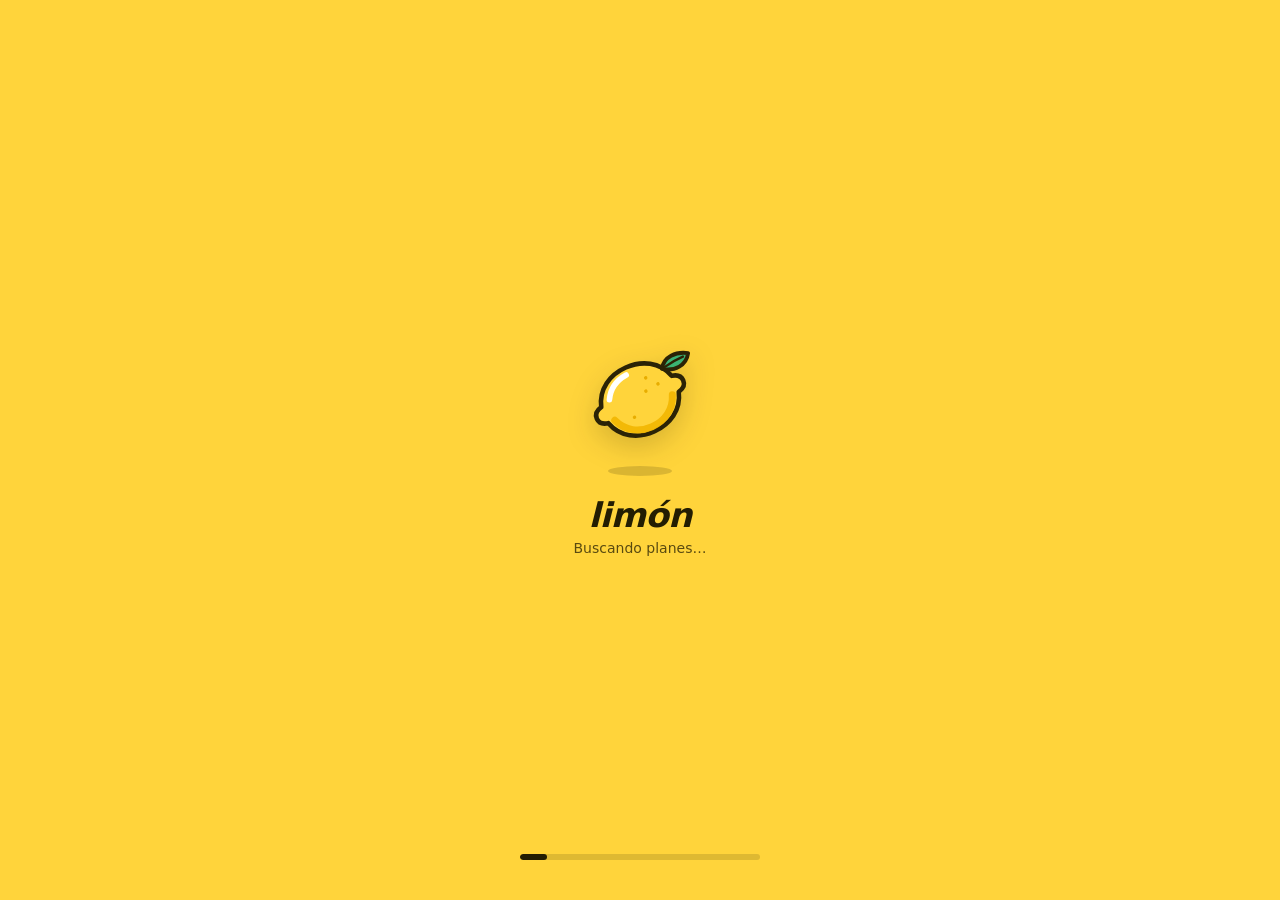
==== web/index.html @ 34e5496b "Sin cuenta: guardar sigue funcionando; al 3.º guardado (y al 10.º) un aviso de lo que da la cuenta, " ====
<!doctype html>
<html lang="es">
<head>
<title>Planes en Madrid hoy y este finde · Limón</title>
<meta charset="utf-8">
<!-- Política de contenido: solo se carga código de la propia web, jsDelivr (con huella fija) y la comprobación anti-robots de Cloudflare -->
<!-- Seguridad: solo se ejecutan los scripts propios, los de este archivo (por su huella sha256) y las librerías con versión fija.
     Si cambias un script en línea de esta página, hay que recalcular su huella: lo vigila engine/tests/app/csp.test.mjs -->
<meta http-equiv="Content-Security-Policy" content="default-src 'self'; script-src 'self' 'sha256-6MOrZb5ugijQSlBUHNkO+5pAqWmi2qhJG7fSsbmzd58=' 'sha256-LXoKOwua+sQpjfu1/B/iM1oUHwbHN1ejNSiXjOMVWnc=' 'sha256-A68TYunTNYM7ei2Yp7pqducrDzv0j/1QO+CiKWINx58=' 'sha256-kZ68LaBDgvP18gpg7Fv3SHzEV7tDvdum3p7oh9n8dr4=' https://cdn.jsdelivr.net/npm/@supabase/supabase-js@2.45.4/ https://cdn.jsdelivr.net/npm/leaflet@1.9.4/ https://challenges.cloudflare.com https://static.cloudflareinsights.com; style-src 'self' 'unsafe-inline' https://fonts.googleapis.com https://cdn.jsdelivr.net/npm/leaflet@1.9.4/; font-src 'self' https://fonts.gstatic.com; img-src 'self' data: blob: https:; connect-src 'self' https://limonplanes.com https://cloudflareinsights.com https://pxeqbxxfsrvsxcdfiddc.supabase.co wss://pxeqbxxfsrvsxcdfiddc.supabase.co https://vxxempphqdpzrzcrtfvw.supabase.co wss://vxxempphqdpzrzcrtfvw.supabase.co https://api.open-meteo.com; frame-src https://challenges.cloudflare.com; worker-src 'self'; manifest-src 'self'; object-src 'none'; base-uri 'self'; form-action 'self'">
<meta name="referrer" content="strict-origin-when-cross-origin">
<meta name="viewport" content="width=device-width, initial-scale=1, viewport-fit=cover">
<meta name="description" content="Qué hacer hoy y este fin de semana en tu ciudad: conciertos, teatro, exposiciones, planes gratis y con niños, en una agenda gratis y sin anuncios. Y en Madrid, también las calles cortadas antes de salir.">
<!-- El arranque se descarga a la vez que el estilo, sin esperar a que el navegador llegue a sus etiquetas (mismas direcciones y ?v= que abajo) -->
<link rel="preload" as="script" href="config.js?v=20261115j">
<link rel="preload" as="script" href="data.js?v=20261115j">
<link rel="preload" as="script" href="js/app.js?v=20261115j">
<link rel="preconnect" href="https://cdn.jsdelivr.net" crossorigin>
<link rel="icon" href="limon.svg" type="image/svg+xml">
<link rel="apple-touch-icon" href="limon-180.png">
<link rel="manifest" href="manifest.webmanifest">
<meta property="og:title" content="Limón · Los planes de tu zona"><meta property="og:description" content="Conciertos, teatro, exposiciones y actividades cerca de ti, cada día.">
<meta property="og:image" content="https://limonplanes.com/og.png"><meta property="og:url" content="https://limonplanes.com/"><meta name="twitter:card" content="summary_large_image">
<meta name="apple-mobile-web-app-capable" content="yes">
<meta name="mobile-web-app-capable" content="yes">
<meta name="apple-mobile-web-app-title" content="Limón">
<meta name="apple-mobile-web-app-status-bar-style" content="default">
<meta name="theme-color" content="#FFD43B" media="(prefers-color-scheme: light)">
<meta name="theme-color" content="#0F1320" media="(prefers-color-scheme: dark)">
<link rel="preconnect" href="https://fonts.googleapis.com">
<link rel="stylesheet" href="https://fonts.googleapis.com/css2?family=Space+Grotesk:wght@500;600;700&family=IBM+Plex+Sans:wght@400;500;600&display=swap">
<!-- ?v=: cambia con cada versión del código para que ningún móvil se quede con una copia vieja (súbelo al tocar css/ o js/) -->
<link rel="stylesheet" href="css/app.css?v=20261115j">

</head>
<body>
<a class="skip" href="#contenido">Saltar al contenido</a>
<div id="splash" role="status" aria-live="polite" aria-label="Cargando Limón">
  <svg class="sp-lemon" xmlns="http://www.w3.org/2000/svg" viewBox="0 0 64 64" aria-hidden="true">      <g transform="rotate(-24 32 34)">
    <path d="M5 34Q5 30 10 29C13 19 22 14 32 14C42 14 51 19 54 29Q59 30 59 34Q59 38 54 39C51 49 42 54 32 54C22 54 13 49 10 39Q5 38 5 34Z"
          fill="#FFD43B" stroke="#2B2306" stroke-width="2.6" stroke-linejoin="round"/>
    <path d="M14 39C17 47 24 51 32 51C40 51 47 47 50 39" fill="none" stroke="#F2B600" stroke-width="4" stroke-linecap="round" opacity=".9"/>
    <path d="M16 27C19 21.5 24.5 18.5 30.5 18" fill="none" stroke="#FFFFFF" stroke-width="3.2" stroke-linecap="round"/>
    <g fill="#E8AD00"><circle cx="40" cy="24" r="1"/><circle cx="45" cy="30" r="1"/><circle cx="37" cy="31" r="1"/><circle cx="25" cy="42" r="1"/></g>
  </g>
  <g transform="translate(3.5 4)">
  <path d="M41 12.5C42 5.5 49 2.5 56 3.5C55 10.5 48.5 14 41 12.5Z" fill="#3BB273" stroke="#2B2306" stroke-width="2.2" stroke-linejoin="round"/>
  <path d="M42.5 11.5C46 9 49.5 7 53 5.5" fill="none" stroke="#2B2306" stroke-width="1.4" stroke-linecap="round"/>
  </g>
</svg>
  <div class="sp-shadow"></div>
  <div class="sp-name">limón</div>
  <div class="sp-msg" id="sp-msg">Buscando planes…</div>
  <div class="sp-bar"><i id="sp-bar"></i></div>
</div>
<script>
/* Tema elegido en Perfil (automático / claro / oscuro), antes de pintar nada para que no parpadee */
try { var _t = JSON.parse(localStorage.getItem('bureo.tema') || 'null'); if (_t === 'light' || _t === 'dark') document.documentElement.dataset.theme = _t; } catch (e) { }
</script>
<script>
/* Progreso de la pantalla de carga: data.js marca hitos con limonSplash(0–1); entre hitos la barra avanza sola, sin llegar al final */
(function () {
  var bar = document.getElementById('sp-bar'), msg = document.getElementById('sp-msg'), el = document.getElementById('splash');
  var goal = 0.08, shown = 0, t0 = Date.now(), done = false;
  var MSGS = [[0, 'Buscando planes…'], [0.3, 'Repasando la agenda…'], [0.7, 'Ordenando lo mejor para ti…'], [0.95, '¡Listo!']];
  function paint() { bar.style.width = (shown * 100).toFixed(1) + '%'; var m = MSGS.filter(function (x) { return shown >= x[0]; }).pop(); if (m && msg.textContent !== m[1]) msg.textContent = m[1]; }
  var timer = setInterval(function () { if (shown < goal) shown = Math.min(goal, shown + 0.04); else if (shown < Math.min(goal + 0.15, 0.94)) shown += 0.004; paint(); }, 120);
  window.limonSplash = function (p) {
    if (done) return;
    goal = Math.max(goal, p); shown = Math.max(shown, Math.min(p, shown + 0.3));
    if (p >= 1) {
      done = true; shown = 1; paint(); clearInterval(timer);
      setTimeout(function () { el.classList.add('out'); setTimeout(function () { el.remove(); }, 400); }, Math.max(250, 700 - (Date.now() - t0)));
    } else paint();
  };
  setTimeout(function () { window.limonSplash(1); }, 25000); /* por si algo se cuelga: nunca deja la app tapada */
})();
</script>
<header class="top">
  <div class="wrap">
    <div class="brand"><b><a class="home" href="./" data-home aria-label="Limón, ir al inicio"><img src="limon.svg" alt="" width="30" height="30"><em>limón</em></a></b><span id="stamp"></span><button class="bell" id="bell" type="button" aria-label="Avisos" aria-haspopup="dialog"><svg viewBox="0 0 24 24" width="22" height="22" aria-hidden="true"><path d="M12 3a6 6 0 0 0-6 6v3.6L4.3 15.4A1 1 0 0 0 5.2 17h13.6a1 1 0 0 0 .9-1.6L18 12.6V9a6 6 0 0 0-6-6Zm0 19a2.6 2.6 0 0 0 2.5-2h-5a2.6 2.6 0 0 0 2.5 2Z" fill="currentColor"/></svg><span class="dot" hidden></span></button></div>
    <label for="q-global" class="sr">Buscar un evento</label>
    <input class="search" id="q-global" type="search" placeholder="Buscar evento, lugar, persona o tema" autocomplete="off">
    <nav class="tabs" role="tablist" aria-label="Secciones">
      <a role="tab" id="t-parati" href="?tab=parati" aria-selected="true">Para ti</a>
      <a role="tab" id="t-explorar" href="?tab=explorar" aria-selected="false">Explorar</a>
      <a role="tab" id="t-calle" href="?tab=calle" aria-selected="false">Calle<span class="n" id="n-calle"></span></a>
      <a role="tab" id="t-agenda" href="?tab=agenda" aria-selected="false">Agenda<span class="n" id="n-agenda"></span></a>
      <a role="tab" id="t-intereses" href="?tab=intereses" aria-selected="false">Perfil</a>
      <!-- Únicos va dentro de Para ti y Fuentes dentro de Perfil, igual que en el móvil -->
      <a role="tab" id="t-unicos" href="?tab=unicos" aria-selected="false" hidden>Únicos<span class="n" id="n-unicos"></span></a>
      <a role="tab" id="t-fuentes" href="?tab=fuentes" aria-selected="false" hidden>Fuentes</a>
    </nav>
  </div>
</header>

<main class="wrap" id="contenido" tabindex="-1">
  <section class="view" id="v-parati">
    <div class="segtabs" role="tablist" aria-label="Recomendaciones">
      <a role="tab" href="?tab=parati" data-goto="parati" aria-selected="true">Para ti</a>
      <a role="tab" href="?tab=unicos" data-goto="unicos" aria-selected="false">Únicos en&nbsp;<span class="cityname">Madrid</span><span class="n n-unicos"></span></a>
    </div>
    <h1 id="pt-h"></h1>
    <p class="lead" id="pt-lead"></p>
    <div id="new-hint"></div>
    <div id="zone-hint" hidden></div>
    <div class="frow">
      <div class="seg" role="group" aria-label="Cuándo y filtros">
        <button class="pill cuando" data-cuando="pt" aria-haspopup="dialog">📅 <span>Esta semana</span> ▾</button>
        <button class="pill" data-ftemp aria-pressed="false" hidden></button>
        <button class="pill" data-ftoggle="pt" aria-expanded="false"><svg class="fico" width="18" height="18" viewBox="0 0 24 24" fill="none" stroke="currentColor" stroke-width="2.2" stroke-linecap="round" aria-hidden="true"><path d="M4 7h16M7 12h10M10 17h4"/></svg>Filtros<span class="fcount"></span></button>
        <button class="pill" id="pt-free" aria-pressed="false">Gratis</button>
        <button class="pill" data-nuevos aria-pressed="false" hidden><span aria-hidden="true">✨</span> Nuevos<span class="n-nuevos"></span></button>
        <button class="pill" data-fventaja aria-pressed="false" hidden><span aria-hidden="true">🎟️</span> Con ventajas</button>
      </div>
    </div>
    <div class="panel fpanel" id="pt-fpanel" hidden></div>
    <h2 class="sr-only">Planes</h2>
    <div id="pt-list" class="view"></div>
    <button class="btn ghost" id="pt-more" hidden>Ver más</button>
    <p class="note iglink-pt" id="ig-pt" hidden style="text-align:center"></p>
  </section>

  <section class="view" id="v-calle" hidden>
    <h1>Calle</h1>
    <p class="lead" id="ca-lead">Calles cortadas y cierres de Metro, Cercanías y autobuses, según los avisos del Ayuntamiento y del Consorcio de Transportes.</p>
    <div class="seg" role="group" aria-label="Tipo" id="ca-kinds"></div>
    <div class="seg" role="group" aria-label="Día" id="ca-days"></div>
    <p class="note" id="ca-count"></p>
    <div class="panel mapwrap" id="ca-mapwrap">
      <div id="ca-map" role="region" aria-label="Mapa de los cortes del día"></div>
      <div class="legend">
        <span><i class="sw cut"></i>Tramo cortado</span>
        <span><i class="sw vague"></i>Calle afectada, sin tramo exacto</span>
        <span><i class="sw obras"></i>Obras</span>
        <span><i class="sw bus"></i>Desvío de autobús</span>
        <span><i class="st"></i>Estación cerrada</span>
        <span><i class="sw mine"></i>Tus calles y líneas</span>
      </div>
      <p class="note" id="ca-mapnote"></p>
    </div>
    <div class="panel">
      <h2 style="margin:0">Mis calles y líneas</h2>
      <p class="note">Añade tu calle, las que usas a menudo, tus líneas (L6, C5, 27…) o estaciones. Te avisamos cuando algún aviso las nombre.</p>
      <form id="ca-form" class="seg">
        <label for="ca-street" class="sr">Calle</label>
        <input class="search" id="ca-street" placeholder="Ej.: Castellana, L6, Sol, C5" style="flex:1;min-width:180px" autocomplete="off">
        <button class="btn" type="submit">Añadir</button>
      </form>
      <div class="seg" id="ca-mine"></div>
    </div>
    <div id="ca-big" class="view"></div>
    <div id="ca-list" class="view"></div>
    <p class="note" id="ca-src">Fuentes: "Principales incidencias en la ciudad" del Ayuntamiento de Madrid y avisos del Consorcio Regional de Transportes, revisados dos veces al día. Comprueba siempre el aviso original antes de salir.</p>
  </section>

  <section class="view" id="v-unicos" hidden>
    <div class="segtabs" role="tablist" aria-label="Recomendaciones">
      <a role="tab" href="?tab=parati" data-goto="parati" aria-selected="false">Para ti</a>
      <a role="tab" href="?tab=unicos" data-goto="unicos" aria-selected="true">Únicos en&nbsp;<span class="cityname">Madrid</span><span class="n n-unicos"></span></a>
    </div>
    <h1>Únicos en <span class="cityname">Madrid</span></h1>
    <p class="lead">Citas de ciudad que pasan una vez al año. Salen aunque no encajen con tus intereses.</p>
    <div id="un-list" class="view"></div>
  </section>

  <section class="view" id="v-explorar" hidden>
    <div class="panel" id="quedar" hidden></div>
    <h1>Explorar</h1>
    <button class="btn" id="near-go" style="align-self:flex-start">📍 Ahora cerca de ti</button>
    <div class="panel" id="near" hidden>
      <div class="seg" style="justify-content:space-between;align-items:center"><h2 style="margin:0">Ahora cerca de ti</h2><button class="btn ghost" id="near-close">Cerrar</button></div>
      <p class="note" id="near-lead"></p>
      <div id="near-map" style="height:280px;border-radius:10px;position:relative;z-index:0;isolation:isolate;background:var(--chip)"></div>
      <div id="near-list" class="view"></div>
    </div>
    <label for="ex-q" class="sr">Buscar</label>
    <input class="search" id="ex-q" type="search" placeholder="Ej.: Hitchcock, Matadero, Usera" hidden>
    <div class="filters">
      <select class="search" id="ex-grp" aria-label="Grupo de categorías"></select>
      <button class="pill cuando" data-cuando="ex" aria-haspopup="dialog">📅 <span>Próximos 30 días</span> ▾</button>
      <select class="search" id="ex-when" aria-label="Fechas" hidden>
        <option value="hoy">Hoy</option>
        <option value="manana">Mañana</option>
        <option value="rango">Fechas elegidas</option>
        <option value="semana">Esta semana</option>
        <option value="finde">Este finde</option>
        <option value="mes" selected>Próximos 30 días</option>
        <option value="todo">Todo lo disponible</option>
      </select>
    </div>
    <div class="seg"><button class="pill" data-ftemp aria-pressed="false" hidden></button><button class="pill" id="ex-free" aria-pressed="false">Solo gratis</button><button class="pill" data-nuevos aria-pressed="false" hidden><span aria-hidden="true">✨</span> Nuevos<span class="n-nuevos"></span></button><button class="pill" data-fventaja aria-pressed="false" hidden><span aria-hidden="true">🎟️</span> Con ventajas para mí</button><button class="pill" data-ftoggle="ex" aria-expanded="false"><svg class="fico" width="18" height="18" viewBox="0 0 24 24" fill="none" stroke="currentColor" stroke-width="2.2" stroke-linecap="round" aria-hidden="true"><path d="M4 7h16M7 12h10M10 17h4"/></svg>Filtros<span class="fcount"></span></button></div>
    <div class="panel fpanel" id="ex-fpanel" hidden></div>
    <div id="ex-active" class="seg"></div>
    <p class="note" id="ex-count"></p>
    <div id="ex-list" class="view"></div>
    <button class="btn ghost" id="ex-more" hidden>Ver más</button>
  </section>

  <section class="view" id="v-agenda" hidden>
    <h1>Mi agenda</h1>
    <p class="lead">Lo que has guardado, por fecha.</p>
    <div id="ag-list" class="view"></div>
    <div class="panel" id="ag-cal"></div>
    <div class="panel" id="ag-diary"></div>
    <div class="panel" id="ag-lists"></div>
  </section>

  <section class="view" id="v-intereses" hidden>
    <h1>Perfil</h1>
    <div class="grupo" id="g-gustos"><p class="grupo-t" role="heading" aria-level="2">Mis gustos</p><p class="note">Lo que te gusta y con quién sales: con esto, Para ti es solo tuyo.</p></div>
    <div class="panel" id="taste">
      <h2 style="margin:0">Cuéntame qué te gusta</h2>
      <div id="ts-sin" hidden></div>
      <div id="ts-con">
      <p class="note">Escríbelo con tus palabras, como se lo contarías a un amigo: «cine clásico, sobre todo Hitchcock; arqueología y Egipto; nada de reguetón». Lo convertimos en tu perfil y puedes corregirlo.</p>
      <label for="ts-text" class="sr">Tus gustos</label>
      <textarea class="search" id="ts-text" rows="4" maxlength="2000" style="height:auto;padding:10px 12px;resize:vertical" placeholder="Me encanta…"></textarea>
      <div class="seg"><button class="btn" id="ts-go">Interpretar</button><span class="note" id="ts-msg" role="status"></span></div>
      <div id="ts-out"></div>
      </div>
    </div>
    <div class="panel" id="in-panel">
      <h2 style="margin:0">Mis intereses</h2>
      <p class="note" style="margin:0">Toca una categoría para marcarla como interesante, otra vez para no verla nunca, y una tercera para dejarla como estaba. El número es cuántos eventos hay ahora mismo.</p>
      <div class="legend"><span>■ Me interesa</span><span style="color:var(--accent-text)">▢ No me muestres</span><span>Sin marcar</span></div>
      <input class="search" id="in-q" type="search" placeholder="Buscar categoría" aria-label="Buscar categoría">
      <div id="in-groups"></div>
      <div id="in-cuenta"></div>
      <div class="seg"><button class="btn ghost" id="in-reset">Probar con un perfil de ejemplo</button><button class="btn ghost" id="in-clear">Empezar de cero</button></div>
    </div>
    <div class="panel" id="opts-panel">
      <h2 style="margin:0">Con quién y cómo</h2>
      <label class="toggle" for="o-ninos">Voy con niños (muestra planes familiares e infantiles)<input type="checkbox" id="o-ninos"></label>
      <label class="toggle" for="o-perro">Voy con mi perro (sube planes con mascotas)<input type="checkbox" id="o-perro"></label>
      <label class="toggle" for="o-dist">Mostrar a qué distancia está cada plan (usa tu ubicación; no se guarda)<input type="checkbox" id="o-dist"></label>
      <label class="toggle" for="o-stats"><span>Ayudar a mejorar Limón con estadísticas de uso (qué planes abres, guardas o compartes). <a href="privacidad.html#estadisticas">Más info</a></span><input type="checkbox" id="o-stats"></label>
      <div id="demo-box"></div>
    </div>
    <div class="grupo" id="g-gente"><p class="grupo-t" role="heading" aria-level="2">Mi gente</p><p class="note">Amigos, quién te sigue y las salas, ciclos y temas que sigues.</p></div>
    <div class="panel" id="social"></div>
    <div class="panel" id="seguir"></div>
    <div class="grupo" id="g-avisos"><p class="grupo-t" role="heading" aria-level="2">Avisos y apariencia</p><p class="note">Qué te avisamos y cómo se ve la app.</p></div>
    <div class="panel" id="mail" hidden></div>
      <div class="panel" id="tema-panel">
        <h2 style="margin:0">Apariencia</h2>
        <div class="seg" role="group" aria-label="Tema"><button class="pill" data-tema="auto">Automático</button><button class="pill" data-tema="light">☀️ Claro</button><button class="pill" data-tema="dark">🌙 Oscuro</button></div>
        <p class="note" style="margin:0">Automático sigue la configuración de tu móvil u ordenador.</p>
      </div>
    <div class="grupo" id="g-mas"><p class="grupo-t" role="heading" aria-level="2">Más</p><p class="note">Tu año en planes, ventajas, ideas y, si organizas, tus eventos.</p></div>
    <div class="panel" id="year"></div>
    <div class="panel" id="ventajas"></div>
    <div class="panel" id="ideas"></div>
    <div class="panel" id="org" hidden></div>
    <div class="panel" id="adm" hidden></div>
    <div class="panel" id="stats" hidden></div>
    <div class="panel" id="account">
      <h2 style="margin:0">Tu cuenta</h2>
      <div id="acc-out">
        <p class="note">Sin cuenta, tus intereses y tu agenda se guardan solo en este navegador. Entra para tenerlos en todos tus dispositivos.</p>
        <button class="btn ghost" id="acc-google" type="button" hidden style="margin-top:8px;display:inline-flex;align-items:center;gap:8px;justify-content:center"><svg width="18" height="18" viewBox="0 0 48 48" aria-hidden="true"><path fill="#FFC107" d="M43.6 20.5H42V20H24v8h11.3C33.7 32.7 29.2 36 24 36c-6.6 0-12-5.4-12-12s5.4-12 12-12c3.1 0 5.8 1.2 7.9 3.1l5.7-5.7C34 6.1 29.3 4 24 4 12.9 4 4 12.9 4 24s8.9 20 20 20 20-8.9 20-20c0-1.3-.1-2.4-.4-3.5z"/><path fill="#FF3D00" d="M6.3 14.7l6.6 4.8C14.7 15.1 19 12 24 12c3.1 0 5.8 1.2 7.9 3.1l5.7-5.7C34 6.1 29.3 4 24 4 16.3 4 9.7 8.3 6.3 14.7z"/><path fill="#4CAF50" d="M24 44c5.2 0 9.9-2 13.4-5.2l-6.2-5.2C29.2 35.1 26.7 36 24 36c-5.2 0-9.6-3.3-11.3-7.9l-6.5 5C9.5 39.6 16.2 44 24 44z"/><path fill="#1976D2" d="M43.6 20.5H42V20H24v8h11.3c-.8 2.2-2.2 4.2-4.1 5.6l6.2 5.2C37 38.2 44 33 44 24c0-1.3-.1-2.4-.4-3.5z"/></svg>Continuar con Google</button>
        <form id="acc-form" class="form" style="margin-top:8px">
          <label>Email<input class="search" id="acc-email" type="email" autocomplete="email" required placeholder="tu@email.com"></label>
          <label>Contraseña<input class="search" id="acc-pass" type="password" autocomplete="current-password" minlength="8" placeholder="Mínimo 8 caracteres"></label>
          <div class="seg full"><button class="btn" type="submit" data-mode="login">Entrar</button><button class="btn ghost" type="submit" data-mode="signup">Crear cuenta</button></div>
          <div class="seg full" style="gap:14px"><button class="btnlink" type="submit" data-mode="link">Prefiero que me mandes un enlace para entrar sin contraseña</button><button class="btnlink" type="submit" data-mode="reset">He olvidado mi contraseña</button></div>
          <div id="acc-captcha" class="full"></div>
        </form>
        <p class="note" id="acc-msg" role="status"></p>
        <p class="note" style="margin-top:6px">Al entrar aceptas las <a href="condiciones.html">condiciones de uso</a> y la <a href="privacidad.html">política de privacidad</a>.</p>
      </div>
      <div id="acc-in" hidden>
        <p class="note">Has entrado como <b id="acc-who"></b>. Tus intereses y tu agenda se guardan en tu cuenta.</p>
        <div class="seg" style="margin-top:8px"><button class="btn ghost" id="acc-logout">Cerrar sesión</button></div>
        <details id="acc-pw" style="margin-top:10px"><summary class="note" style="cursor:pointer">Poner o cambiar contraseña</summary>
          <p class="note" style="margin-top:8px">Si entraste con un enlace, aquí puedes poner una contraseña para entrar también con ella.</p>
          <form class="seg" id="acc-pw-form"><input class="search" id="acc-pw-new" type="password" autocomplete="new-password" minlength="8" required placeholder="Nueva contraseña (mínimo 8)" style="flex:1;min-width:180px"><button class="btn" type="submit">Guardar</button></form>
          <p class="note" id="acc-pw-msg" role="status"></p></details>
        <details style="margin-top:10px"><summary class="note" style="cursor:pointer">Descargar mis datos</summary>
          <p class="note" style="margin-top:8px">Un archivo con todo lo tuyo en Limón: perfil, intereses, guardados, listas, a quién sigues, tus planes propuestos e ideas.</p>
          <button class="btnlink" id="acc-export" type="button" style="margin-top:4px">Descargar el archivo</button></details>
        <details style="margin-top:10px"><summary class="note" style="cursor:pointer">Darme de baja</summary>
          <p class="note" style="margin-top:8px">Se borran tu cuenta y todos tus datos: intereses, perfil, guardados, calles, historial y, si organizas, tus eventos (dejan de salir en Limón). No se puede deshacer. Escribe <b>BORRAR</b> para confirmar.</p>
          <form class="seg" id="acc-del-form"><input class="search" id="acc-del" autocomplete="off" style="flex:1;min-width:140px" aria-label="Escribe BORRAR"><button class="btn" type="submit" style="background:#C92A2A;color:#fff">Borrar mi cuenta</button></form>
          <p class="note" id="acc-del-msg" role="status"></p></details>
      </div>
    </div>
      <div id="ig-perfil" hidden style="display:flex;gap:8px"></div>
      <button class="btn ghost" data-goto="fuentes" style="align-self:flex-start">Fuentes y cobertura ›</button>
      <p class="note" id="ver">Versión __VER__</p>
      <p class="note"><a href="/planes/">Agenda por zonas</a> · <a href="?ideas">Ideas y sugerencias</a> · <a href="privacidad.html">Privacidad</a> · <a href="condiciones.html">Condiciones de uso</a> · <a href="mailto:hola@limonplanes.com">hola@limonplanes.com</a></p>
  </section>

  <section class="view" id="v-fuentes" hidden>
    <button class="btn ghost mob-only" data-goto="intereses" style="align-self:flex-start">‹ Volver al perfil</button>
    <h1>Fuentes y cobertura</h1>
    <p class="lead" id="fu-lead"></p>
    <div class="panel"><div class="tablewrap"><table class="cov" id="fu-table"></table></div></div>
    <div class="panel" id="fu-audit" hidden></div>
    <div class="panel" id="fu-notes"></div>
  </section>
</main>
<div class="toast" id="toast" role="status" hidden><span id="toast-t"></span><button id="toast-undo">Deshacer</button><button id="toast-x" aria-label="Cerrar aviso" style="background:none;border:0;color:inherit;font-size:18px;padding:4px 8px;cursor:pointer">✕</button></div>

<nav class="bottomnav" aria-label="Secciones">
    <a href="?tab=parati" data-goto="parati" data-bnav="parati"><svg width="22" height="22" viewBox="0 0 24 24" fill="none" stroke="currentColor" stroke-width="2" stroke-linecap="round" stroke-linejoin="round" aria-hidden="true"><path d="M12 3l2.6 5.6 6.1.6-4.6 4.1 1.3 6-5.4-3.1-5.4 3.1 1.3-6L3.3 9.2l6.1-.6z"/></svg><span>Para ti</span></a>
    <a href="?tab=explorar" data-goto="explorar" data-bnav="explorar"><svg width="22" height="22" viewBox="0 0 24 24" fill="none" stroke="currentColor" stroke-width="2" stroke-linecap="round" stroke-linejoin="round" aria-hidden="true"><circle cx="11" cy="11" r="6.5"/><path d="M20 20l-4.2-4.2"/></svg><span>Explorar</span></a>
    <a href="?tab=calle" data-goto="calle" data-bnav="calle"><svg width="22" height="22" viewBox="0 0 24 24" fill="none" stroke="currentColor" stroke-width="2" stroke-linecap="round" stroke-linejoin="round" aria-hidden="true"><path d="M5 21l3-18"/><path d="M19 21l-3-18"/><path d="M12 5v2"/><path d="M12 11v2"/><path d="M12 17v2"/></svg><span>Calle</span><i class="dot" id="b-calle" hidden></i></a>
    <a href="?tab=agenda" data-goto="agenda" data-bnav="agenda"><svg width="22" height="22" viewBox="0 0 24 24" fill="none" stroke="currentColor" stroke-width="2" stroke-linecap="round" stroke-linejoin="round" aria-hidden="true"><rect x="4" y="5" width="16" height="15" rx="2"/><path d="M4 10h16M9 3v4M15 3v4"/></svg><span>Agenda</span><i class="dot" id="b-agenda" hidden></i></a>
    <a href="?tab=intereses" data-goto="intereses" data-bnav="intereses"><svg width="22" height="22" viewBox="0 0 24 24" fill="none" stroke="currentColor" stroke-width="2" stroke-linecap="round" stroke-linejoin="round" aria-hidden="true"><circle cx="12" cy="8" r="4"/><path d="M4 21c1.5-4 4.5-6 8-6s6.5 2 8 6"/></svg><span>Perfil</span></a>
</nav>

<script src="https://cdn.jsdelivr.net/npm/@supabase/supabase-js@2.45.4/dist/umd/supabase.js?v=sri" integrity="sha384-0w2KAL2YHP6wKOkUDzkCDGgVvfmHnj02DHeQ6XcHOgTfFsGyonKOpShMH1x6nk9o" crossorigin="anonymous"></script>
<!-- ?v=: cambia con cada versión del código para que ningún móvil se quede con una copia vieja (súbelo al tocar estos ficheros) -->
<script src="config.js?v=20261115j"></script>
<script src="data.js?v=20261115j"></script>
<!-- el arranque va justo después de data.js para pedir los planes cuanto antes; no espera a los archivos por tema -->
<script src="js/app.js?v=20261115j"></script>
<!-- La app, por temas (web/js/). Estos archivos solo declaran funciones y valores fijos; lo que se ejecuta al arrancar está en js/inicio.js, que carga js/app.js cuando llegan los datos.
     Con «defer» se descargan todos a la vez (sin él, el navegador pide cada uno al terminar el anterior) y se ejecutan en este orden al acabar de leerse la página -->
<script defer src="js/base.js?v=20261115j"></script>
<script defer src="js/calendario.js?v=20261115j"></script>
<script defer src="js/filtros.js?v=20261115j"></script>
<script defer src="js/temporadas.js?v=20261115j"></script>
<script defer src="js/tarjetas.js?v=20261115j"></script>
<script defer src="js/compartir.js?v=20261115j"></script>
<script defer src="js/calle.js?v=20261115j"></script>
<script defer src="js/social.js?v=20261115j"></script>
<script defer src="js/cuenta.js?v=20261115j"></script>
<script defer src="js/campana.js?v=20261115j"></script>
<script defer src="js/parati.js?v=20261115j"></script>
<script defer src="js/vistas.js?v=20261115j"></script>
<script defer src="js/cartelera.js?v=20261115j"></script>

<dialog class="pwdlg sheet" id="sheet" aria-label="Perfil o lista"><div id="sheet-body" class="sheetbody"></div></dialog>
<dialog class="pwdlg" id="pw-dlg" aria-labelledby="pw-dlg-t">
  <form id="pw-dlg-form" method="dialog">
    <div style="display:flex;align-items:center;gap:10px"><img src="limon.svg" alt="" width="32" height="32"><h2 id="pw-dlg-t">Pon tu nueva contraseña</h2></div>
    <p class="note" style="margin:0">Elige una contraseña de al menos 8 caracteres. La usarás para entrar en Limón desde cualquier dispositivo.</p>
    <label>Nueva contraseña<input class="search" id="pw-dlg-1" type="password" autocomplete="new-password" minlength="8" required></label>
    <label>Repítela<input class="search" id="pw-dlg-2" type="password" autocomplete="new-password" minlength="8" required></label>
    <label style="flex-direction:row;align-items:center;gap:8px"><input type="checkbox" id="pw-dlg-show"> Mostrar contraseña</label>
    <p class="note" id="pw-dlg-msg" role="status" style="margin:0"></p>
    <div class="seg"><button class="btn" type="submit" id="pw-dlg-ok">Guardar contraseña</button><button class="btn ghost" type="button" id="pw-dlg-later">Ahora no</button></div>
  </form>
</dialog>
<script>
  // web de pruebas: franja visible para no confundirla con la real
  if (window.LIMON_STAGING) {
    const b = document.createElement('div');
    b.textContent = 'PRUEBAS · versión en pruebas: tus datos y los correos son reales';
    b.setAttribute('role', 'note');
    b.style.cssText = 'background:#C92A2A;color:#fff;font:600 12px system-ui,sans-serif;text-align:center;padding:calc(4px + env(safe-area-inset-top)) 8px 4px';
    document.body.prepend(b);
  }
</script>
<script>/* Cloudflare Web Analytics: visitas sin cookies, solo en la web pública (no en pruebas) */if (location.hostname === 'limonplanes.com') { const s = document.createElement('script'); s.type = 'module'; s.src = 'https://static.cloudflareinsights.com/beacon.min.js'; s.setAttribute('data-cf-beacon', '{"token": "279d742c8af84146b16f4ef30d20adcc"}'); document.head.appendChild(s); }</script>
</body>
</html>
---- web/css/app.css ----
/* Layout: una columna de móvil (máx. 640px) con cabecera fija, pestañas y tarjetas de evento; mismo sistema visual que el prototipo */
:root {
  --bg: #EEF0F3; --surface: #FFFFFF; --ink: #12182B; --quiet: #4B5366; --line: #DDE1E8;
  --accent: #FFD43B; --accent-ink: #231D02; --accent-soft: #FFF4C4; --accent-text: #7A5900;
  --ok: #1F7A4D; --ok-soft: #E3F2EA; --chip: #EEF0F3; --strong: #12182B; --strong-ink: #FFFFFF;
  --f-display: 'Space Grotesk', 'Segoe UI', system-ui, sans-serif;
  --f-body: 'IBM Plex Sans', system-ui, -apple-system, sans-serif;
}
@media (prefers-color-scheme: dark) { :root:not([data-theme="light"]) {
  --bg: #0F1320; --surface: #181E2E; --ink: #E8EBF2; --quiet: #A3ABBD; --line: #2A3247;
  --accent: #FFD43B; --accent-ink: #231D02; --accent-soft: #3A3312; --accent-text: #FFDF6E;
  --ok: #4CC08A; --ok-soft: #173326; --chip: #232A3C; --strong: #E8EBF2; --strong-ink: #0F1320; color-scheme: dark } }
:root[data-theme="dark"] {
  --bg: #0F1320; --surface: #181E2E; --ink: #E8EBF2; --quiet: #A3ABBD; --line: #2A3247;
  --accent: #FFD43B; --accent-ink: #231D02; --accent-soft: #3A3312; --accent-text: #FFDF6E;
  --ok: #4CC08A; --ok-soft: #173326; --chip: #232A3C; --strong: #E8EBF2; --strong-ink: #0F1320; color-scheme: dark }

* { box-sizing: border-box }
html { padding-top: env(safe-area-inset-top, 0px); padding-bottom: env(safe-area-inset-bottom, 0px) }
body { margin: 0; font-size: 15px }
img { max-width: 100% }
[hidden] { display: none !important }
body { background: var(--bg); color: var(--ink); font-family: var(--f-body); font-size: 15px; line-height: 1.45 }
body::before { content: ""; position: fixed; inset: 0 0 auto; height: env(safe-area-inset-top, 0px); z-index: 10; background: var(--surface) }
a { color: inherit }
button { font: inherit; color: inherit }
:focus-visible { outline: 2px solid var(--accent-text); outline-offset: 2px }
.wrap { max-width: 640px; margin: 0 auto; padding-left: max(16px, env(safe-area-inset-left, 0px)); padding-right: max(16px, env(safe-area-inset-right, 0px)) }

header.top { position: sticky; top: env(safe-area-inset-top, 0px); z-index: 5; background: var(--surface); border-bottom: 1px solid var(--line) }
.top .wrap { padding-block: 12px 0; display: flex; flex-direction: column; gap: 10px }
.brand { display: flex; align-items: baseline; justify-content: space-between; gap: 12px }
.sr { position: absolute; width: 1px; height: 1px; overflow: hidden; clip: rect(0 0 0 0) }
#q-global { height: 40px; font-size: 14.5px }
.card { cursor: pointer }
button.link { border: 0; font: inherit; cursor: pointer; text-align: left }
button.tag.link { font-size: 11.5px; font-weight: 600; font-family: var(--f-body) }
button.tag.link:hover { outline: 1px solid currentColor }
button.serie.link { background: none; padding: 0; align-self: flex-start }
.cut { border-left: 4px solid var(--line) }
.cut.mine { border-left-color: var(--accent) }
.cut .when { font-family: var(--f-display); font-weight: 600; font-size: 15px }
.street { font-size: 12px; padding: 2px 8px; border-radius: 6px; background: var(--chip); color: var(--quiet) }
.line { font-family: var(--f-display); font-weight: 700; font-size: 12px; min-width: 28px; text-align: center; padding: 2px 7px; border-radius: 999px; box-shadow: inset 0 0 0 1px rgba(0,0,0,.12) }
.line.hit { outline: 2px solid var(--accent-text); outline-offset: 1px }
.street.hit { background: var(--accent-soft); color: var(--accent-text); font-weight: 600 }
.banner { display: flex; flex-direction: column; gap: 4px; background: var(--strong); color: var(--strong-ink); border-radius: 14px; padding: 14px; border: 0; text-align: left; cursor: pointer; font: inherit }
.banner b { font-family: var(--f-display); font-size: 16px }
.instala { display: flex; flex-direction: column; gap: 10px; background: var(--accent-soft); border: 1px solid var(--accent); border-radius: 14px; padding: 12px 14px }
.instala > div:first-child { display: flex; flex-direction: column; gap: 2px; font-size: 14px }
.instala b { font-weight: 700 }
.filterchip { display: inline-flex; align-items: center; gap: 6px; height: 36px; padding: 0 6px 0 12px; border-radius: 999px; background: var(--strong); color: var(--strong-ink); font-size: 13.5px; border: 0; cursor: pointer }
.serie { font-size: 12.5px; font-weight: 600; color: var(--accent-text) }
.tag.tema { background: var(--accent-soft); color: var(--accent-text) }
.brand b { font-family: var(--f-display); font-size: 23px; letter-spacing: -0.03em; font-weight: 700; display: inline-flex; align-items: center; gap: 8px }
.brand b img { width: 32px; height: 32px; margin: -4px 0 }
.brand b a.home { display: inline-flex; align-items: center; gap: 8px; color: inherit; text-decoration: none }
.brand b em { font-style: normal; background: linear-gradient(transparent 70%, var(--accent) 70% 88%, transparent 88%); padding-bottom: 2px }
.brand span { font-size: 12.5px; color: var(--quiet); text-align: right }
.brand #stamp { margin-left: auto }
/* la campana de avisos */
.bell { position: relative; flex: none; width: 40px; height: 40px; margin: -6px -6px -6px 0; border: 0; border-radius: 50%; background: transparent; color: var(--ink); display: grid; place-items: center; cursor: pointer; align-self: center }
.bell:hover { background: var(--line) }
.bell .dot { position: absolute; top: 8px; right: 9px; width: 9px; height: 9px; border-radius: 50%; background: #E5484D; box-shadow: 0 0 0 2px var(--surface) }
.sheethead { display: flex; align-items: center; justify-content: space-between }
.sheethead h2 { margin: 0; font-size: 20px }
.sheethead .x { border: 0; background: transparent; color: var(--quiet); font-size: 18px; width: 36px; height: 36px; border-radius: 50%; cursor: pointer }
.notis { list-style: none; margin: 0 -20px; padding: 0 }
.notis li { border-top: 1px solid var(--line) }
.notis a { display: flex; gap: 12px; padding: 12px 20px; color: inherit; text-decoration: none }
.notis a:hover { background: color-mix(in srgb, var(--line) 45%, transparent) }
.notis li.nueva a { background: color-mix(in srgb, var(--accent) 16%, transparent) }
.notis .ico { flex: none; width: 34px; height: 34px; border-radius: 50%; background: var(--line); display: grid; place-items: center; font-size: 17px }
.notis .txt { display: flex; flex-direction: column; gap: 2px; min-width: 0 }
.notis .txt b { font-weight: 600; font-size: 14.5px }
.notis .txt span { font-size: 13.5px; color: var(--quiet); overflow: hidden; display: -webkit-box; -webkit-line-clamp: 2; -webkit-box-orient: vertical }
.notis time { font-size: 12px; color: var(--quiet) }
.notivacia p { margin: 0 0 10px }
.notipush { margin: 0 }
nav.tabs { display: flex; gap: 2px; overflow-x: auto; scrollbar-width: none }
nav.tabs :is(button, a) { text-decoration: none; display: inline-flex; align-items: center; flex: 0 0 auto; border: 0; background: none; padding: 10px 10px 12px; font-weight: 500; font-size: 14px; color: var(--quiet); border-bottom: 3px solid transparent; cursor: pointer; min-height: 44px }
nav.tabs :is(button, a)[aria-selected="true"] { color: var(--ink); border-bottom-color: var(--accent); font-weight: 600 }
nav.tabs .n:empty { display: none }
nav.tabs .n { font-size: 11.5px; margin-left: 4px; padding: 1px 6px; border-radius: 999px; background: var(--chip); color: var(--quiet) }

main { padding-block: 16px 64px }
.view { display: flex; flex-direction: column; gap: 12px }
h1 { font-family: var(--f-display); font-weight: 600; font-size: 26px; letter-spacing: -0.02em; margin: 4px 0 0; text-wrap: balance }
h2 { font-family: var(--f-display); font-weight: 600; font-size: 17px; margin: 8px 0 0 }
.lead { margin: 0; color: var(--quiet); font-size: 14px }

.seg { display: flex; gap: 6px; flex-wrap: wrap }
/* filtros en una sola fila que se desliza de lado (no empujan la lista hacia abajo) */
.frow { display: flex; gap: 6px; align-items: center; overflow-x: auto; scrollbar-width: none; margin: 0 -16px; padding: 2px 16px; -webkit-overflow-scrolling: touch }
.frow::-webkit-scrollbar { display: none }
.frow .seg { flex-wrap: nowrap; flex: none }
.frow .pill { flex: none; white-space: nowrap }
.fsep { flex: none; width: 1px; height: 22px; background: var(--line) }
.zlist { display: flex; flex-direction: column; gap: 6px; max-height: 52vh; overflow-y: auto }
.zrow { min-height: 48px; display: flex; align-items: center; gap: 8px; justify-content: space-between; text-align: left; border: 1px solid var(--line); background: var(--surface); color: var(--ink); border-radius: 12px; padding: 8px 14px; font-size: 15px; cursor: pointer }
.zrow > span:first-child { flex: 1; min-width: 0 }
.zrow.cur { border-color: var(--accent); background: var(--accent-soft); font-weight: 600 }
.zrow.grp { font-weight: 600 }
.zkids { display: flex; flex-direction: column; gap: 6px; padding-left: 12px; border-left: 3px solid var(--accent-soft) }
.pill.cuando { font-weight: 600 }
.calq { margin: 8px -20px 2px; padding: 0 20px; flex-wrap: nowrap; overflow-x: auto; scrollbar-width: none }
.calq .pill { flex: none }
.calhead { display: flex; align-items: center; justify-content: space-between; margin-top: 6px }
.calhead b { font-size: 16px }
.calgrid { display: grid; grid-template-columns: repeat(7, 1fr); gap: 4px; text-align: center }
.calgrid i { font-style: normal; font-size: 12px; color: var(--quiet); padding: 4px 0 }
.cd { height: 38px; border: 0; border-radius: 10px; background: none; color: var(--ink); font-size: 15px; cursor: pointer }
.cd:disabled { color: var(--quiet); opacity: .4; cursor: default }
.cd.hoy { box-shadow: inset 0 0 0 1px var(--line); font-weight: 700 }
.cd.en { background: var(--accent-soft) }
.cd.bd { background: var(--accent); color: var(--accent-ink); font-weight: 700 }
.resumen h3 { margin: 0 0 4px; font-size: 16px }
.resumen .seg { gap: 8px; flex-wrap: wrap; align-items: center }
.resumen input[type=email] { flex: 1 1 180px; min-height: 44px; border: 1px solid var(--line); border-radius: 10px; padding: 0 12px; font: inherit; background: var(--bg); color: var(--ink) }
.franja { margin: 2px 0 12px }
.franja .note { margin: 0 0 6px }
.fchips { display: flex; gap: 8px; overflow-x: auto; padding-bottom: 4px; scrollbar-width: none }
.fchips::-webkit-scrollbar { display: none }
.fchips .qchip { flex: 0 0 auto; min-height: 40px; white-space: nowrap; padding: 6px 12px }
.qgrid { display: grid; grid-template-columns: repeat(2, minmax(0, 1fr)); gap: 8px }
.qchip { min-height: 48px; border: 1px solid var(--line); background: var(--surface); color: var(--ink); border-radius: 12px; padding: 8px 12px; font-size: 14.5px; text-align: left; display: flex; align-items: center; gap: 8px; cursor: pointer }
.qfoot { position: sticky; bottom: -1px; background: var(--surface); padding: 12px 0 4px; margin-top: 6px; justify-content: space-between; align-items: center }
.qchip[aria-pressed="true"] { background: var(--accent-soft); border-color: var(--accent); font-weight: 600 }
#v-parati h1 { font-size: 22px }
#new-hint:empty, #pt-lead:empty { display: none }
.pill { border: 1px solid var(--line); background: var(--surface); border-radius: 999px; padding: 0 14px; height: 40px; font-size: 13.5px; cursor: pointer; display: inline-flex; align-items: center; gap: 6px }
.pill .k { font-size: 12px; opacity: .7; font-variant-numeric: tabular-nums }
.pill:disabled { opacity: .45; cursor: default }
.pill[aria-pressed="true"] { background: var(--strong); color: var(--strong-ink); border-color: var(--strong) }

.card { background: var(--surface); border-radius: 14px; padding: 14px; display: flex; flex-direction: column; gap: 8px; position: relative }
.card .row1 { display: flex; gap: 12px; align-items: flex-start }
.date { flex: 0 0 52px; text-align: center; border-radius: 10px; background: var(--accent-soft); color: var(--accent-text); padding: 6px 0; font-variant-numeric: tabular-nums }
.date .d { display: block; font-family: var(--f-display); font-size: 22px; font-weight: 700; line-height: 1 }
.date .m { display: block; font-size: 11px; font-weight: 600; letter-spacing: 0.06em; text-transform: uppercase; margin-top: 2px }
.date.range { background: var(--chip); color: var(--quiet) }
.date.range .d { font-size: 13px; line-height: 1.15; font-family: var(--f-body) }
.body { flex: 1; min-width: 0; display: flex; flex-direction: column; gap: 3px }
.title { font-family: var(--f-display); font-size: 16.5px; font-weight: 600; line-height: 1.25; margin: 0; padding-right: 40px; overflow-wrap: anywhere }
.title :is(button, a) { all: unset; cursor: pointer }
.title :is(button, a):focus-visible { outline: 2px solid var(--accent-text); outline-offset: 2px; border-radius: 4px }
.meta { font-size: 13px; color: var(--quiet); overflow-wrap: anywhere }
.why { font-size: 13px; background: var(--ok-soft); color: var(--ok); border-radius: 8px; padding: 6px 10px; font-weight: 500 }
.tags { display: flex; gap: 6px; flex-wrap: wrap }
.lcol { flex: 0 0 52px; display: flex; flex-direction: column; align-items: center; gap: 6px }
.lcol .date { flex: none; width: 100% }
.ico { font-size: 20px; line-height: 1 }
.lcol .mini { width: 52px; height: 52px; object-fit: cover; border-radius: 10px; display: block; margin-top: 6px; background: var(--chip) }
.evimg { width: 100%; max-height: 240px; object-fit: cover; border-radius: 10px; display: block; margin-bottom: 8px; background: var(--chip) }
.tag { font-size: 11.5px; font-weight: 600; padding: 2px 8px; border-radius: 6px; background: var(--chip); color: var(--quiet) }
.tag.free { background: var(--ok-soft); color: var(--ok) }
.tag.uni { background: var(--accent-soft); color: var(--accent-text) }
.tag.nuevo { background: var(--accent); color: var(--accent-ink); font-weight: 600 }
.card.nuevo { box-shadow: inset 4px 0 0 var(--accent) }
.save { position: absolute; top: 8px; right: 8px; width: 44px; height: 44px; border: 0; border-radius: 10px; background: none; cursor: pointer; color: var(--quiet); display: flex; align-items: center; justify-content: center }
.save[aria-pressed="true"] { color: var(--accent-text) }
.shr { position: absolute; bottom: 4px; right: 6px; width: 44px; height: 44px; border: 0; border-radius: 10px; background: none; cursor: pointer; color: var(--quiet); display: flex; align-items: center; justify-content: center }
.shr svg { width: 22px; height: 22px }
.card:not(.abierta) .tags { padding-right: 40px }
.card:not(.abierta) > .why { margin-right: 40px }  /* el recuadro «Te encaja» termina antes del botón de compartir */
.card:not(.abierta) { padding-bottom: 16px }
.more { display: flex; flex-direction: column; gap: 8px; border-top: 1px solid var(--line); padding-top: 10px; font-size: 14px }
.more p { margin: 0 }
.fpanel { gap: 14px }
.streetwarn { font-size: 13px; background: #FFF0EE; color: #A4251C; border-radius: 8px; padding: 5px 10px; font-weight: 500; white-space: nowrap; overflow: hidden; text-overflow: ellipsis; max-width: 100% }
.streetwarn .swall, .card.abierta .streetwarn .sw1 { display: none }
.card.abierta .streetwarn { white-space: normal }
.card.abierta .streetwarn .swall { display: inline }
@media (prefers-color-scheme: dark) { :root:not([data-theme="light"]) .streetwarn { background: #3B1A17; color: #FFB4A8 } }
:root[data-theme="dark"] .streetwarn { background: #3B1A17; color: #FFB4A8 }
.pwdlg { border: 0; border-radius: 18px; padding: 0; width: min(420px, calc(100vw - 32px)); background: var(--surface); color: var(--ink); box-shadow: 0 20px 60px rgba(0,0,0,.25) }
.sheet { width: min(560px, calc(100vw - 24px)); max-height: 86vh }
.sheetbody { display: flex; flex-direction: column; gap: 10px; padding: 22px 20px; overflow: auto; max-height: 86vh }
.sheet::before { content: ''; display: block; width: 40px; height: 5px; border-radius: 3px; background: var(--line); margin: 8px auto -10px }
.sheet { transition: transform .2s ease }
.idea { display: flex; gap: 10px; align-items: flex-start; padding: 10px 0; border-top: 1px solid var(--line) }
.vote { display: flex; flex-direction: column; align-items: center; min-width: 46px; padding: 6px 4px; border-radius: 10px; border: 1px solid var(--line); background: var(--surface); color: var(--ink); cursor: pointer; font-size: 12px }
.vote[aria-pressed="true"] { background: var(--accent); color: var(--accent-ink); border-color: var(--accent) }
.vote b { font-size: 15px }
/* Perfil: apartados plegables (solo se ve el título hasta que se abren) */
#v-intereses .panel.fold > :first-child { cursor: pointer; user-select: none }
#v-intereses .panel.fold:not(.open) > :not(:first-child) { display: none !important }
#v-intereses .panel.fold:not(.open) { gap: 0 }
#v-intereses .panel.fold > h2:first-child::after, #v-intereses .panel.fold > :first-child h2::after { content: '▾'; display: inline-block; margin-left: 8px; font-size: .75em; color: var(--quiet); transition: transform .15s }
#v-intereses .panel.fold.top { border: 2px solid var(--accent) }
.sec-largos { margin-top: 18px }
#v-intereses .panel.fold.open > h2:first-child::after, #v-intereses .panel.fold.open > :first-child h2::after { transform: rotate(180deg) }
.ph { margin: 8px 0 0; font: 600 14px var(--f-body) }
.stars { color: #E0A800; letter-spacing: 1px }
.star { background: none; border: 0; font-size: 24px; line-height: 1; color: #E0A800; cursor: pointer; padding: 2px }
.diary { margin-top: 8px; padding: 8px 10px; border-radius: 10px; background: var(--accent-soft) }
.citybtn { font: inherit; color: inherit; background: none; border: 0; padding: 0; cursor: pointer; font-weight: 600; text-decoration: underline; text-decoration-color: var(--accent); text-decoration-thickness: 2px; text-underline-offset: 3px }
.citylist { display: flex; flex-direction: column; gap: 8px }
.citylist button { text-align: left; padding: 12px 14px; border-radius: 12px; border: 1px solid var(--line); background: var(--surface); color: var(--ink); font: inherit; cursor: pointer }
.citylist button[aria-current="true"] { border-color: var(--accent); background: var(--accent-soft) }
.pwdlg::backdrop { background: rgba(20, 18, 8, .55) }
.pwdlg form { display: flex; flex-direction: column; gap: 12px; padding: 24px 22px }
.pwdlg h2 { margin: 0; font-size: 20px }
.pwdlg label { display: flex; flex-direction: column; gap: 4px; font-size: 13px; color: var(--quiet) }
.rainwarn { font-size: 13px; background: #E8F1FB; color: #1D4F8C; border-radius: 8px; padding: 6px 10px; font-weight: 500 }
.routewarn { font-size: 13px; background: var(--accent-soft); color: var(--ink); border-radius: 8px; padding: 8px 10px; margin-top: 8px }
.crew { font-size: 13px; color: var(--accent-text); font-weight: 500 }
.crew button { font: inherit; color: inherit; text-decoration: underline; background: none; border: 0; padding: 0; cursor: pointer }
.btnlink { font: inherit; color: var(--accent-text); text-decoration: underline; background: none; border: 0; padding: 0; cursor: pointer; text-align: left }
@media (prefers-color-scheme: dark) { :root:not([data-theme="light"]) .rainwarn { background: #14273D; color: #A9CBF2 } }
:root[data-theme="dark"] .rainwarn { background: #14273D; color: #A9CBF2 }
.badge { font-size: 11.5px; font-weight: 700; padding: 2px 8px; border-radius: 999px; background: var(--chip); color: var(--quiet) }
.badge.publicado { background: var(--ok-soft); color: var(--ok) }
.badge.revision { background: var(--accent-soft); color: var(--accent-text) }
.badge.rechazado { background: #FFF0EE; color: #A4251C }
.badge.hecha { background: var(--ok-soft); color: var(--ok) }
.badge.estudiando, .badge.planificada { background: var(--accent-soft); color: var(--accent-text) }
.badge.descartada, .badge.oculta { background: #FFF0EE; color: #A4251C }
.badge.pendiente { background: var(--accent-soft); color: var(--accent-text) }
.form { display: grid; grid-template-columns: 1fr 1fr; gap: 10px }
.form label { display: flex; flex-direction: column; gap: 4px; font-size: 13px; color: var(--quiet) }
.form .full { grid-column: 1 / -1 }
.form textarea { height: auto; padding: 10px 12px; resize: vertical }
@media (max-width: 520px) { .form { grid-template-columns: 1fr } }
.row-item { display: flex; gap: 10px; align-items: center; justify-content: space-between; border-top: 1px solid var(--line); padding-top: 10px; flex-wrap: wrap }
.row-item:first-child { border-top: 0 }
.fpanel h3 { margin: 0; font: 600 13px var(--f-body); color: var(--quiet); text-transform: uppercase; letter-spacing: .05em }
.fpanel .row { display: flex; gap: 6px; flex-wrap: wrap; align-items: center }
.pill .fico { margin-right: 6px; flex: none }
[data-ftoggle] { display: inline-flex; align-items: center }
.fcount:not(:empty) { margin-left: 2px; background: var(--accent); color: var(--accent-ink); border-radius: 999px; padding: 0 7px; font-size: 12px; font-weight: 700 }
.ai { display: flex; flex-direction: column; gap: 10px; background: var(--accent-soft); border-radius: 16px; padding: 14px }
.consent { display: flex; flex-direction: column; gap: 10px; border: 1px solid var(--line); border-radius: 16px; padding: 14px; font-size: 14px }
.consent .seg { align-items: center }
.stat-grid { display: grid; grid-template-columns: repeat(auto-fit, minmax(120px, 1fr)); gap: 8px }
.stat-grid > div { border: 1px solid var(--line); border-radius: 12px; padding: 10px }
.stat-grid b { display: block; font: 600 22px var(--f-body) }
.bars { display: flex; align-items: flex-end; gap: 2px; height: 60px }
.bars span { flex: 1; background: var(--accent); border-radius: 2px 2px 0 0; min-height: 2px }
.ai h2 { margin: 0; display: flex; align-items: center; gap: 8px }
.ai .why { background: var(--surface); color: var(--ink); font-weight: 400 }
.ai .why b { color: var(--accent-text) }
.tchip { display: inline-flex; align-items: center; gap: 6px; height: 32px; padding: 0 6px 0 12px; border-radius: 999px; background: var(--accent-soft); color: var(--accent-text); font-weight: 600; font-size: 13px; border: 0; cursor: pointer }
.meta .dist { font-weight: 600; color: var(--ink) }
.acts { display: flex; gap: 8px; flex-wrap: wrap }
.act.ico { display: inline-flex; align-items: center; gap: 6px }
.act { height: 36px; padding: 0 12px; border-radius: 999px; border: 1px solid var(--line); background: var(--surface); font-size: 13px; font-weight: 600; cursor: pointer }
.act[aria-pressed="true"] { background: var(--chip) }
.toast { position: fixed; left: 50%; transform: translateX(-50%); bottom: calc(24px + env(safe-area-inset-bottom, 0px)); z-index: 20; display: flex; gap: 12px; align-items: center; background: var(--strong); color: var(--strong-ink); border-radius: 12px; padding: 10px 10px 10px 16px; font-size: 14px; box-shadow: 0 6px 24px rgba(0,0,0,.2); max-width: calc(100vw - 32px) }
.toast button { border: 0; background: var(--accent); color: var(--accent-ink); border-radius: 8px; padding: 8px 12px; font-weight: 600; cursor: pointer }
/* ---------- ordenador: más ancho, cabecera en una fila y planes en dos columnas (una ficha abierta ocupa el ancho entero) */
@media (min-width: 1024px) {
  .wrap { max-width: 1180px }
  .top .wrap { display: grid; grid-template-columns: auto minmax(0, 1fr) minmax(0, 520px) auto; column-gap: 24px; align-items: center; row-gap: 6px }
  .top .brand { display: contents }
  .top .brand > b { grid-column: 1; grid-row: 1; align-self: center }
  .top #stamp { grid-column: 2; grid-row: 1; align-self: center; justify-self: start; margin-left: 0 }
  .top .bell { grid-column: 4; grid-row: 1; margin: 0 }
  .top #q-global { grid-column: 3; grid-row: 1; align-self: center }
  .top nav.tabs { grid-column: 1 / -1 }
  #pt-list, #ex-list, #un-list, #ag-list, #ca-list { display: grid; grid-template-columns: repeat(2, minmax(0, 1fr)); gap: 14px; align-items: start }
  #pt-list > *, #ex-list > *, #un-list > *, #ag-list > *, #ca-list > * { grid-column: 1 / -1 }
  #pt-list > article.card, #ex-list > article.card, #un-list > article.card, #ag-list > article.card, #ca-list > article.cut { grid-column: auto }
  #pt-list > article.card.abierta, #ex-list > article.card.abierta, #un-list > article.card.abierta, #ag-list > article.card.abierta { grid-column: 1 / -1 }
  #v-intereses > *, #v-fuentes > * { max-width: 760px }
  .card.abierta .more > p, .card.abierta .more .desc { max-width: 80ch }
  #pt-list > .btn, #un-list > .btn { justify-self: center; min-width: 380px }
  .filters { grid-template-columns: minmax(0, 360px) auto; justify-content: start }
  .filters .cuando { justify-self: start }
  .segtabs { max-width: 560px; width: 100%; margin-inline: auto }
  /* «Elegidos para ti» también en dos columnas (sus títulos, notas y botones, a todo el ancho) */
  .ai { display: grid; grid-template-columns: repeat(2, minmax(0, 1fr)); gap: 12px; align-items: start }
  .ai > * { grid-column: 1 / -1 }
  .ai > article.card:not(.abierta) { grid-column: auto }
  .ai > .btn { justify-self: start }
}
@media (max-width: 760px) { .toast { bottom: calc(84px + env(safe-area-inset-bottom, 0px)) } }
.links { display: flex; gap: 8px; flex-wrap: wrap }
.links a { font-size: 13px; font-weight: 600; color: var(--accent-text); text-decoration: none; padding: 6px 10px; border-radius: 8px; background: var(--accent-soft) }
.empty { background: var(--surface); border-radius: 14px; padding: 18px; color: var(--quiet); font-size: 14px }
.btn { height: 44px; border-radius: 12px; border: 0; background: var(--accent); color: var(--accent-ink); font-weight: 600; font-size: 14.5px; cursor: pointer; padding: 0 16px }
.btn.ghost { background: var(--surface); color: var(--ink); border: 1px solid var(--line) }
.btn:disabled { opacity: .5; cursor: not-allowed }

.search { height: 44px; border-radius: 10px; border: 1px solid var(--line); background: var(--surface); color: var(--ink); padding: 0 12px; font: 400 15px var(--f-body); width: 100% }
select.search { appearance: auto }
.filters { display: grid; grid-template-columns: 1fr 1fr; gap: 8px }
@media (max-width: 420px) { .filters { grid-template-columns: 1fr } }

.panel { background: var(--surface); border-radius: 14px; padding: 14px; display: flex; flex-direction: column; gap: 10px }
.grp { border-top: 1px solid var(--line) }
.grp:first-of-type { border-top: 0 }
.grp > button { width: 100%; min-height: 48px; border: 0; background: none; display: flex; align-items: center; gap: 10px; text-align: left; cursor: pointer; padding: 4px 0 }
.grp > button .nm { flex: 1; font-weight: 600 }
.grp > button .ct { font-size: 12px; color: var(--quiet) }
.grp > button .ct.on { color: var(--ok) }
.chips { display: flex; gap: 8px; flex-wrap: wrap; padding-bottom: 14px }
.chip { height: 38px; padding: 0 12px; border-radius: 999px; border: 1px solid transparent; background: var(--chip); font-size: 13px; cursor: pointer }
.chip[data-v="1"] { background: var(--strong); color: var(--strong-ink) }
.chip[data-v="2"] { background: var(--surface); color: var(--accent-text); border: 1px dashed var(--accent-text); text-decoration: line-through }
.chip .k { font-size: 11px; opacity: 0.7; margin-left: 4px }
.legend { display: flex; gap: 12px; flex-wrap: wrap; font-size: 12px; color: var(--quiet) }
.toggle { display: flex; align-items: center; justify-content: space-between; gap: 12px; font-size: 14px; min-height: 40px }
.toggle input { width: 22px; height: 22px; accent-color: var(--accent); flex-shrink: 0 }
.note { font-size: 12.5px; color: var(--quiet); margin: 0 }

table.cov { width: 100%; border-collapse: collapse; font-size: 13.5px; font-variant-numeric: tabular-nums }
table.cov th, table.cov td { text-align: left; padding: 8px 6px; border-bottom: 1px solid var(--line) }
table.cov td.n, table.cov th.n { text-align: right }
.tablewrap { overflow-x: auto }
@media (prefers-reduced-motion: no-preference) { .card { transition: box-shadow .15s } .card:hover { box-shadow: 0 2px 10px rgba(18,24,43,.08) } }

.segtabs { display: flex; gap: 4px; background: var(--surface); padding: 4px; border-radius: 12px }
.segtabs :is(button, a) { text-decoration: none; display: flex; align-items: center; justify-content: center; flex: 1; min-height: 40px; border: 0; border-radius: 9px; background: none; font-weight: 600; font-size: 14px; color: var(--quiet); cursor: pointer }
.segtabs :is(button, a)[aria-selected="true"] { background: var(--strong); color: var(--strong-ink) }
.segtabs .n:empty { display: none }
.segtabs .n { font-size: 11.5px; margin-left: 6px; padding: 1px 6px; border-radius: 999px; background: var(--chip); color: var(--quiet) }
.bottomnav { display: none }
.mob-only { display: none }
@media (max-width: 760px) {
  nav.tabs { display: none }
  .top .wrap { padding-block: 10px 10px }
  .bottomnav { display: flex; position: fixed; left: 0; right: 0; bottom: 0; z-index: 6; background: var(--surface); border-top: 1px solid var(--line);
    padding: 4px max(8px, env(safe-area-inset-left, 0px)) calc(6px + env(safe-area-inset-bottom, 0px)) max(8px, env(safe-area-inset-right, 0px)); justify-content: space-around }
  .bottomnav :is(button, a) { text-decoration: none; position: relative; flex: 1; display: flex; flex-direction: column; align-items: center; gap: 2px; padding: 8px 2px; min-height: 52px; border: 0; background: none; color: var(--quiet); font-size: 11px; font-weight: 500; cursor: pointer }
  .bottomnav :is(button, a)[aria-current="page"] { color: var(--ink); font-weight: 600 }
  .bottomnav :is(button, a) svg { padding: 3px 14px; box-sizing: content-box; border-radius: 999px; transition: background .15s }
  .bottomnav :is(button, a)[aria-current="page"] svg { background: var(--accent); color: var(--accent-ink) }
  .bottomnav .dot { position: absolute; top: 6px; left: calc(50% + 14px); width: 9px; height: 9px; border-radius: 50%; background: #E5484D; box-shadow: 0 0 0 2px var(--surface) }
  main { padding-bottom: calc(88px + env(safe-area-inset-bottom, 0px)) }
  .mob-only { display: inline-flex }
}
/* Para ti / Únicos se eligen con estas pestañas también en escritorio */
.mapwrap { padding: 8px 8px 12px; gap: 8px }
#ca-map[data-capa="Gris"] .leaflet-tile-pane { filter: grayscale(.75) brightness(1.04) }
#ca-map.night:not([data-capa="Satélite"]) .leaflet-tile-pane { filter: invert(1) hue-rotate(180deg) grayscale(.6) brightness(.9) contrast(.85) }
.ca-gps { width: 34px; height: 34px; display: grid; place-items: center; background: #fff; color: #231D02; cursor: pointer; padding: 0 }
.ca-gps.busy svg { animation: gpsspin 1s linear infinite }
@keyframes gpsspin { to { transform: rotate(360deg) } }
.leaflet-control-layers-base label { font: 13px var(--f-body); padding: 2px 0 }
#ca-map { height: 360px; border-radius: 10px; position: relative; z-index: 0; isolation: isolate; background: var(--chip) }
@media (max-width: 760px) { #ca-map { height: 300px } }
.mapwrap .legend, .mapwrap .note { padding-inline: 6px }
.sw { display: inline-block; width: 18px; height: 0; border-top: 4px solid #E03131; border-radius: 2px; vertical-align: middle; margin-right: 6px }
.sw.vague { border-top: 4px dotted #E03131; opacity: .8 }
.sw.bus { border-color: #1E5BA8 }
.sw.obras { border-color: #E8590C }
.st { display: inline-block; width: 12px; height: 12px; border-radius: 50%; border: 3px solid #12182B; background: #fff; vertical-align: middle; margin-right: 6px }
.sw.mine { border-top-width: 8px; border-color: var(--accent) }
.leaflet-popup-content { font: 13.5px/1.4 var(--f-body); margin: 10px 12px }
.leaflet-popup-content b { font-family: var(--f-display); font-size: 14.5px }
.leaflet-popup-content button { margin-top: 6px; border: 0; background: var(--accent); color: var(--accent-ink); border-radius: 8px; padding: 6px 10px; font: 600 12.5px var(--f-body); cursor: pointer }
.cut.flash { box-shadow: 0 0 0 3px var(--accent) }
.cut .maplink { align-self: flex-start; border: 1px solid var(--line); background: var(--surface); border-radius: 8px; padding: 6px 10px; font: 600 13px var(--f-body); cursor: pointer }

/* Pantalla de carga al abrir la app: limón girando y barra de progreso hasta que la lista está lista */
#splash { position: fixed; inset: 0; z-index: 9999; display: flex; flex-direction: column; align-items: center; justify-content: center;
  background: var(--accent); color: var(--accent-ink); transition: opacity .35s ease, visibility .35s; padding: env(safe-area-inset-top, 0) 16px env(safe-area-inset-bottom, 0) }
#splash.out { opacity: 0; visibility: hidden }
#splash .sp-lemon { width: 112px; height: 112px; animation: sp-spin 2.4s cubic-bezier(.45,.05,.55,.95) infinite; filter: drop-shadow(0 10px 14px rgba(35,29,2,.18)) }
#splash .sp-shadow { width: 64px; height: 10px; border-radius: 50%; background: rgba(35,29,2,.16); margin-top: 14px; animation: sp-shadow 1.2s ease-in-out infinite }
#splash .sp-name { font: italic 700 34px/1 var(--f-display); letter-spacing: -.02em; margin-top: 22px }
#splash .sp-msg { font: 500 14px var(--f-body); margin-top: 8px; opacity: .75; min-height: 1.4em; text-align: center }
#splash .sp-bar { position: absolute; left: 50%; bottom: calc(40px + env(safe-area-inset-bottom, 0px)); transform: translateX(-50%);
  width: min(240px, 60vw); height: 6px; border-radius: 3px; background: rgba(35,29,2,.15); overflow: hidden }
#splash .sp-bar i { display: block; height: 100%; width: 0; border-radius: 3px; background: var(--accent-ink); transition: width .4s ease }
@keyframes sp-spin { 0% { transform: translateY(0) rotate(0) } 25% { transform: translateY(-14px) rotate(90deg) } 50% { transform: translateY(0) rotate(180deg) }
  75% { transform: translateY(-14px) rotate(270deg) } 100% { transform: translateY(0) rotate(360deg) } }
@keyframes sp-shadow { 0%, 100% { transform: scaleX(1); opacity: 1 } 50% { transform: scaleX(.7); opacity: .6 } }
@media (prefers-color-scheme: dark) { :root:not([data-theme="light"]) #splash { background: var(--bg); color: var(--ink) }
  :root:not([data-theme="light"]) #splash .sp-bar { background: rgba(255,255,255,.12) } :root:not([data-theme="light"]) #splash .sp-bar i { background: var(--accent) }
  :root:not([data-theme="light"]) #splash .sp-shadow { background: rgba(0,0,0,.45) } }
:root[data-theme="dark"] #splash { background: var(--bg); color: var(--ink) }
:root[data-theme="dark"] #splash .sp-bar { background: rgba(255,255,255,.12) } :root[data-theme="dark"] #splash .sp-bar i { background: var(--accent) }
@media (prefers-reduced-motion: reduce) { #splash .sp-lemon, #splash .sp-shadow { animation: none } }
/* P13: rellenar el evento desde un enlace */
.form .leer{display:flex;gap:8px;align-items:flex-end;flex-wrap:wrap;padding:10px 12px;border:1px dashed var(--line, #ccc);border-radius:12px}
.form .leer label{flex:1 1 220px}

/* revisión de uso (14 nov): etiquetas de 28 px (también objetivo táctil), corte de calle discreto en la lista,
   tres acciones en la ficha y el resto en «Más», enlace para saltar al contenido y encabezados solo para lectores */
.tag { min-height: 28px; display: inline-flex; align-items: center; padding: 0 10px; font-size: 12.5px }
.card:not(.abierta) .streetwarn { background: none; color: var(--quiet); padding: 0; font-weight: 400 }
.act.prim { background: var(--accent); color: var(--accent-ink); border-color: var(--accent); font-weight: 700 }
.act.prim[aria-pressed="true"] { background: var(--strong); color: var(--strong-ink); border-color: var(--strong) }
[data-mas]::after { content: " ▾" }
[data-mas][aria-expanded="true"]::after { content: " ▴" }
.acts.mas { flex-basis: 100% }
.acts.mas[hidden] { display: none }
.citybtn { min-height: 32px; padding: 4px 8px }
.skip { position: absolute; left: 8px; top: -60px; z-index: 100; background: var(--strong); color: var(--strong-ink); padding: 10px 14px; border-radius: 8px; font-weight: 700 }
.skip:focus { top: 8px }
.sr-only { position: absolute; width: 1px; height: 1px; padding: 0; margin: -1px; overflow: hidden; clip: rect(0 0 0 0); white-space: nowrap; border: 0 }
a.pill { text-decoration: none; color: inherit }

/* Perfil en cuatro grupos */
.grupo { margin: 18px 0 2px }
.grupo .grupo-t { margin: 0; font: 700 18px var(--f-display, inherit); color: var(--ink) }
.grupo .note { margin: 2px 0 0 }
.agvacia { display: flex; flex-direction: column; gap: 10px; align-items: flex-start; text-align: left }
.cutmas-b { align-self: flex-start; font-size: 13.5px; min-height: 32px }
.cutmas { display: flex; flex-direction: column; gap: 8px }
.cutmas[hidden] { display: none }
#splash.out { pointer-events: none; transition-duration: .2s }
/* cartelera de las salas: «Dónde verla» en la ficha de un estreno y la sala al buscarla (js/cartelera.js) */
.donde { margin: 10px 0; padding: 10px 12px; border-radius: 12px; background: var(--chip); }
.donde-t { margin: 0 0 4px; font-weight: 700; }
.donde ul, .cinebox ul { margin: 4px 0; padding-left: 18px; }
.donde li, .cinebox li { margin: 4px 0; }
.cinebox { margin: 0 0 14px; padding: 12px 14px; border-radius: 14px; background: var(--surface); border: 1px solid var(--line); }
.cinebox-t { margin: 0; }
.cinebox ul.pelis { columns: 2; column-gap: 18px; }
@media (max-width: 420px) { .cinebox ul.pelis { columns: 1; } }
/* recordatorio de lo que da la cuenta (Agenda e intereses sin cuenta) */
.cuentanota { display: flex; flex-direction: column; gap: 8px; align-items: flex-start; margin: 0 0 12px; padding: 10px 12px; border-radius: 12px; background: var(--chip); }
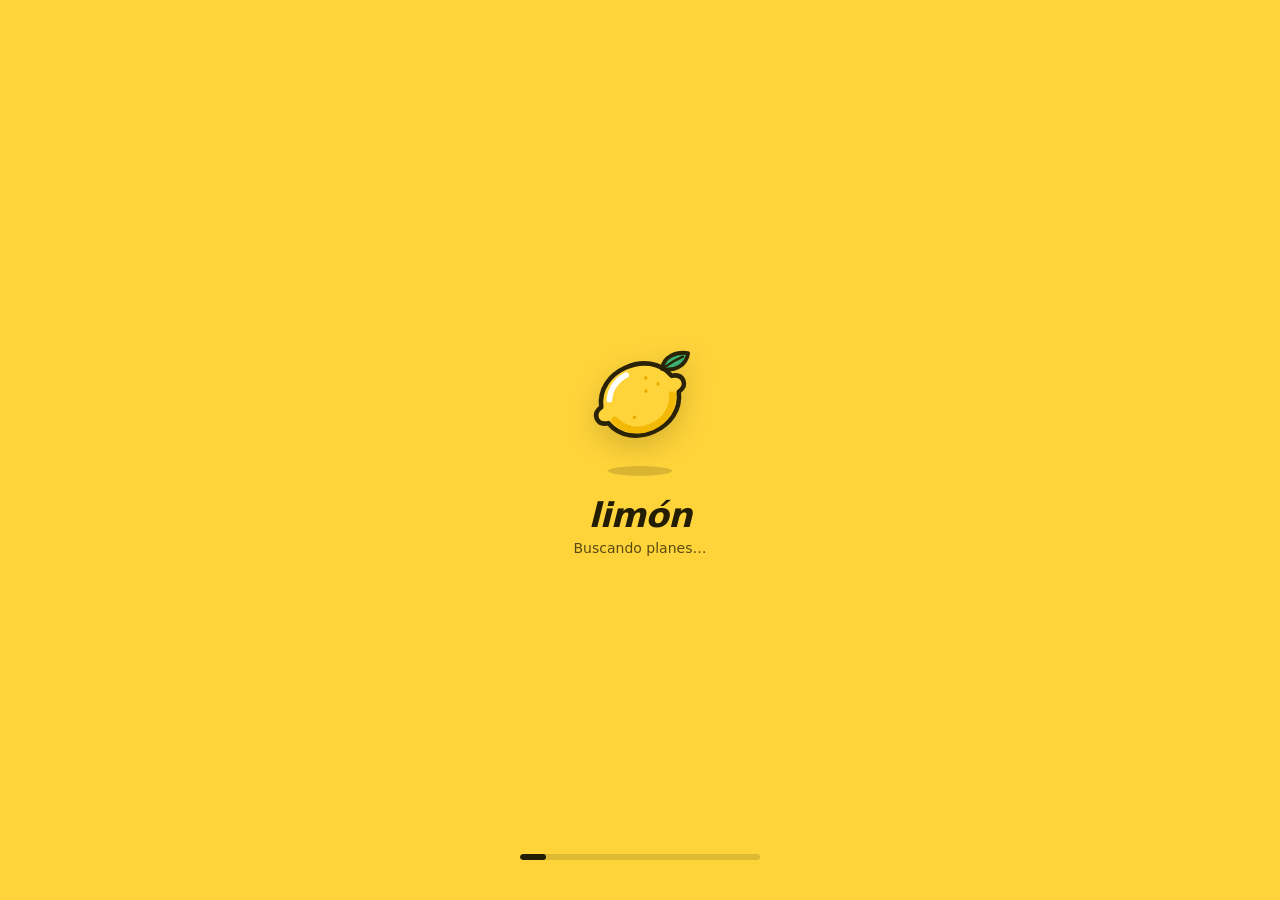
==== commit 08907235: "Contadores agregados: veces que se choca con el límite de guardados sin cuenta y cuántos entran desp" ====
--- a/web/index.html
+++ b/web/index.html
@@ -11,9 +11,9 @@
 <meta name="viewport" content="width=device-width, initial-scale=1, viewport-fit=cover">
 <meta name="description" content="Qué hacer hoy y este fin de semana en tu ciudad: conciertos, teatro, exposiciones, planes gratis y con niños, en una agenda gratis y sin anuncios. Y en Madrid, también las calles cortadas antes de salir.">
 <!-- El arranque se descarga a la vez que el estilo, sin esperar a que el navegador llegue a sus etiquetas (mismas direcciones y ?v= que abajo) -->
-<link rel="preload" as="script" href="config.js?v=20261115j">
-<link rel="preload" as="script" href="data.js?v=20261115j">
-<link rel="preload" as="script" href="js/app.js?v=20261115j">
+<link rel="preload" as="script" href="config.js?v=20261115l">
+<link rel="preload" as="script" href="data.js?v=20261115l">
+<link rel="preload" as="script" href="js/app.js?v=20261115l">
 <link rel="preconnect" href="https://cdn.jsdelivr.net" crossorigin>
 <link rel="icon" href="limon.svg" type="image/svg+xml">
 <link rel="apple-touch-icon" href="limon-180.png">
@@ -29,7 +29,7 @@
 <link rel="preconnect" href="https://fonts.googleapis.com">
 <link rel="stylesheet" href="https://fonts.googleapis.com/css2?family=Space+Grotesk:wght@500;600;700&family=IBM+Plex+Sans:wght@400;500;600&display=swap">
 <!-- ?v=: cambia con cada versión del código para que ningún móvil se quede con una copia vieja (súbelo al tocar css/ o js/) -->
-<link rel="stylesheet" href="css/app.css?v=20261115j">
+<link rel="stylesheet" href="css/app.css?v=20261115l">
 
 </head>
 <body>
@@ -311,25 +311,25 @@
 
 <script src="https://cdn.jsdelivr.net/npm/@supabase/supabase-js@2.45.4/dist/umd/supabase.js?v=sri" integrity="sha384-0w2KAL2YHP6wKOkUDzkCDGgVvfmHnj02DHeQ6XcHOgTfFsGyonKOpShMH1x6nk9o" crossorigin="anonymous"></script>
 <!-- ?v=: cambia con cada versión del código para que ningún móvil se quede con una copia vieja (súbelo al tocar estos ficheros) -->
-<script src="config.js?v=20261115j"></script>
-<script src="data.js?v=20261115j"></script>
+<script src="config.js?v=20261115l"></script>
+<script src="data.js?v=20261115l"></script>
 <!-- el arranque va justo después de data.js para pedir los planes cuanto antes; no espera a los archivos por tema -->
-<script src="js/app.js?v=20261115j"></script>
+<script src="js/app.js?v=20261115l"></script>
 <!-- La app, por temas (web/js/). Estos archivos solo declaran funciones y valores fijos; lo que se ejecuta al arrancar está en js/inicio.js, que carga js/app.js cuando llegan los datos.
      Con «defer» se descargan todos a la vez (sin él, el navegador pide cada uno al terminar el anterior) y se ejecutan en este orden al acabar de leerse la página -->
-<script defer src="js/base.js?v=20261115j"></script>
-<script defer src="js/calendario.js?v=20261115j"></script>
-<script defer src="js/filtros.js?v=20261115j"></script>
-<script defer src="js/temporadas.js?v=20261115j"></script>
-<script defer src="js/tarjetas.js?v=20261115j"></script>
-<script defer src="js/compartir.js?v=20261115j"></script>
-<script defer src="js/calle.js?v=20261115j"></script>
-<script defer src="js/social.js?v=20261115j"></script>
-<script defer src="js/cuenta.js?v=20261115j"></script>
-<script defer src="js/campana.js?v=20261115j"></script>
-<script defer src="js/parati.js?v=20261115j"></script>
-<script defer src="js/vistas.js?v=20261115j"></script>
-<script defer src="js/cartelera.js?v=20261115j"></script>
+<script defer src="js/base.js?v=20261115l"></script>
+<script defer src="js/calendario.js?v=20261115l"></script>
+<script defer src="js/filtros.js?v=20261115l"></script>
+<script defer src="js/temporadas.js?v=20261115l"></script>
+<script defer src="js/tarjetas.js?v=20261115l"></script>
+<script defer src="js/compartir.js?v=20261115l"></script>
+<script defer src="js/calle.js?v=20261115l"></script>
+<script defer src="js/social.js?v=20261115l"></script>
+<script defer src="js/cuenta.js?v=20261115l"></script>
+<script defer src="js/campana.js?v=20261115l"></script>
+<script defer src="js/parati.js?v=20261115l"></script>
+<script defer src="js/vistas.js?v=20261115l"></script>
+<script defer src="js/cartelera.js?v=20261115l"></script>
 
 <dialog class="pwdlg sheet" id="sheet" aria-label="Perfil o lista"><div id="sheet-body" class="sheetbody"></div></dialog>
 <dialog class="pwdlg" id="pw-dlg" aria-labelledby="pw-dlg-t">
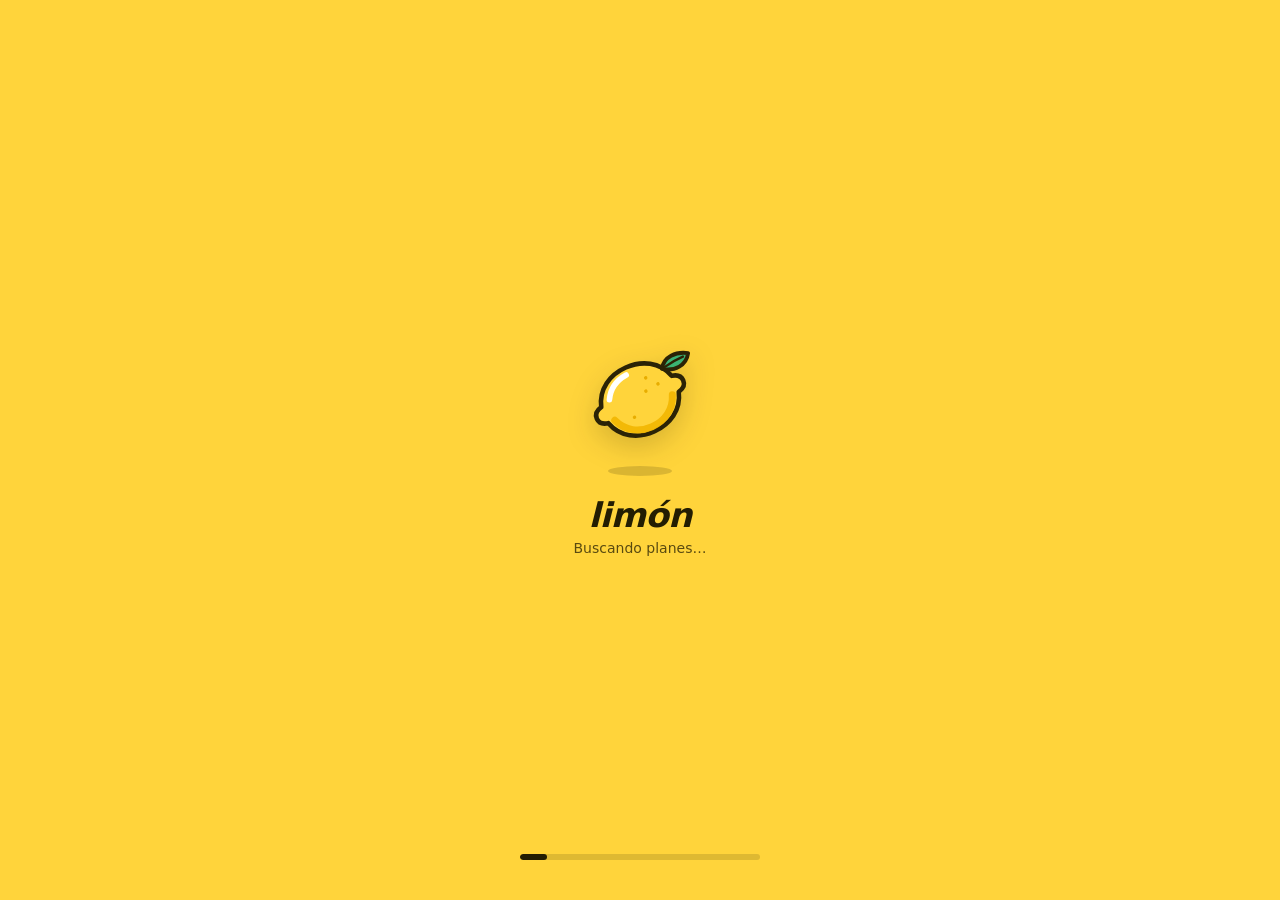
==== commit f7927586: "«En cartel»: las temporadas largas de teatro, ópera, danza y cine solo salen en las listas en su est" ====
--- a/web/index.html
+++ b/web/index.html
@@ -11,9 +11,9 @@
 <meta name="viewport" content="width=device-width, initial-scale=1, viewport-fit=cover">
 <meta name="description" content="Qué hacer hoy y este fin de semana en tu ciudad: conciertos, teatro, exposiciones, planes gratis y con niños, en una agenda gratis y sin anuncios. Y en Madrid, también las calles cortadas antes de salir.">
 <!-- El arranque se descarga a la vez que el estilo, sin esperar a que el navegador llegue a sus etiquetas (mismas direcciones y ?v= que abajo) -->
-<link rel="preload" as="script" href="config.js?v=20261115l">
-<link rel="preload" as="script" href="data.js?v=20261115l">
-<link rel="preload" as="script" href="js/app.js?v=20261115l">
+<link rel="preload" as="script" href="config.js?v=20261117c">
+<link rel="preload" as="script" href="data.js?v=20261117c">
+<link rel="preload" as="script" href="js/app.js?v=20261117c">
 <link rel="preconnect" href="https://cdn.jsdelivr.net" crossorigin>
 <link rel="icon" href="limon.svg" type="image/svg+xml">
 <link rel="apple-touch-icon" href="limon-180.png">
@@ -29,7 +29,7 @@
 <link rel="preconnect" href="https://fonts.googleapis.com">
 <link rel="stylesheet" href="https://fonts.googleapis.com/css2?family=Space+Grotesk:wght@500;600;700&family=IBM+Plex+Sans:wght@400;500;600&display=swap">
 <!-- ?v=: cambia con cada versión del código para que ningún móvil se quede con una copia vieja (súbelo al tocar css/ o js/) -->
-<link rel="stylesheet" href="css/app.css?v=20261115l">
+<link rel="stylesheet" href="css/app.css?v=20261117c">
 
 </head>
 <body>
@@ -311,25 +311,25 @@
 
 <script src="https://cdn.jsdelivr.net/npm/@supabase/supabase-js@2.45.4/dist/umd/supabase.js?v=sri" integrity="sha384-0w2KAL2YHP6wKOkUDzkCDGgVvfmHnj02DHeQ6XcHOgTfFsGyonKOpShMH1x6nk9o" crossorigin="anonymous"></script>
 <!-- ?v=: cambia con cada versión del código para que ningún móvil se quede con una copia vieja (súbelo al tocar estos ficheros) -->
-<script src="config.js?v=20261115l"></script>
-<script src="data.js?v=20261115l"></script>
+<script src="config.js?v=20261117c"></script>
+<script src="data.js?v=20261117c"></script>
 <!-- el arranque va justo después de data.js para pedir los planes cuanto antes; no espera a los archivos por tema -->
-<script src="js/app.js?v=20261115l"></script>
+<script src="js/app.js?v=20261117c"></script>
 <!-- La app, por temas (web/js/). Estos archivos solo declaran funciones y valores fijos; lo que se ejecuta al arrancar está en js/inicio.js, que carga js/app.js cuando llegan los datos.
      Con «defer» se descargan todos a la vez (sin él, el navegador pide cada uno al terminar el anterior) y se ejecutan en este orden al acabar de leerse la página -->
-<script defer src="js/base.js?v=20261115l"></script>
-<script defer src="js/calendario.js?v=20261115l"></script>
-<script defer src="js/filtros.js?v=20261115l"></script>
-<script defer src="js/temporadas.js?v=20261115l"></script>
-<script defer src="js/tarjetas.js?v=20261115l"></script>
-<script defer src="js/compartir.js?v=20261115l"></script>
-<script defer src="js/calle.js?v=20261115l"></script>
-<script defer src="js/social.js?v=20261115l"></script>
-<script defer src="js/cuenta.js?v=20261115l"></script>
-<script defer src="js/campana.js?v=20261115l"></script>
-<script defer src="js/parati.js?v=20261115l"></script>
-<script defer src="js/vistas.js?v=20261115l"></script>
-<script defer src="js/cartelera.js?v=20261115l"></script>
+<script defer src="js/base.js?v=20261117c"></script>
+<script defer src="js/calendario.js?v=20261117c"></script>
+<script defer src="js/filtros.js?v=20261117c"></script>
+<script defer src="js/temporadas.js?v=20261117c"></script>
+<script defer src="js/tarjetas.js?v=20261117c"></script>
+<script defer src="js/compartir.js?v=20261117c"></script>
+<script defer src="js/calle.js?v=20261117c"></script>
+<script defer src="js/social.js?v=20261117c"></script>
+<script defer src="js/cuenta.js?v=20261117c"></script>
+<script defer src="js/campana.js?v=20261117c"></script>
+<script defer src="js/parati.js?v=20261117c"></script>
+<script defer src="js/vistas.js?v=20261117c"></script>
+<script defer src="js/cartelera.js?v=20261117c"></script>
 
 <dialog class="pwdlg sheet" id="sheet" aria-label="Perfil o lista"><div id="sheet-body" class="sheetbody"></div></dialog>
 <dialog class="pwdlg" id="pw-dlg" aria-labelledby="pw-dlg-t">
--- a/web/css/app.css
+++ b/web/css/app.css
@@ -413,3 +413,11 @@
 @media (max-width: 420px) { .cinebox ul.pelis { columns: 1; } }
 /* recordatorio de lo que da la cuenta (Agenda e intereses sin cuenta) */
 .cuentanota { display: flex; flex-direction: column; gap: 8px; align-items: flex-start; margin: 0 0 12px; padding: 10px 12px; border-radius: 12px; background: var(--chip); }
+/* «¿Qué día vas?» en planes guardados con varias fechas */
+.diabtn { font: inherit; font-weight: 600; }
+.diachips { grid-template-columns: repeat(auto-fill, minmax(104px, 1fr)); }
+#dia-in { font: inherit; padding: 8px 10px; border-radius: 10px; border: 1px solid var(--line); background: var(--surface); color: inherit; }
+/* «En cartel»: enlace desde las listas y cabecera en Explorar */
+.cartelbox { display: flex; gap: 8px; align-items: center; width: 100%; margin: 0 0 12px; padding: 10px 12px; border-radius: 12px; border: 1px dashed var(--line); background: var(--chip); color: inherit; font: inherit; text-align: left; cursor: pointer; }
+.cartelbox span:nth-child(2) { flex: 1; }
+.cartelhead { margin: 0 0 12px; }
